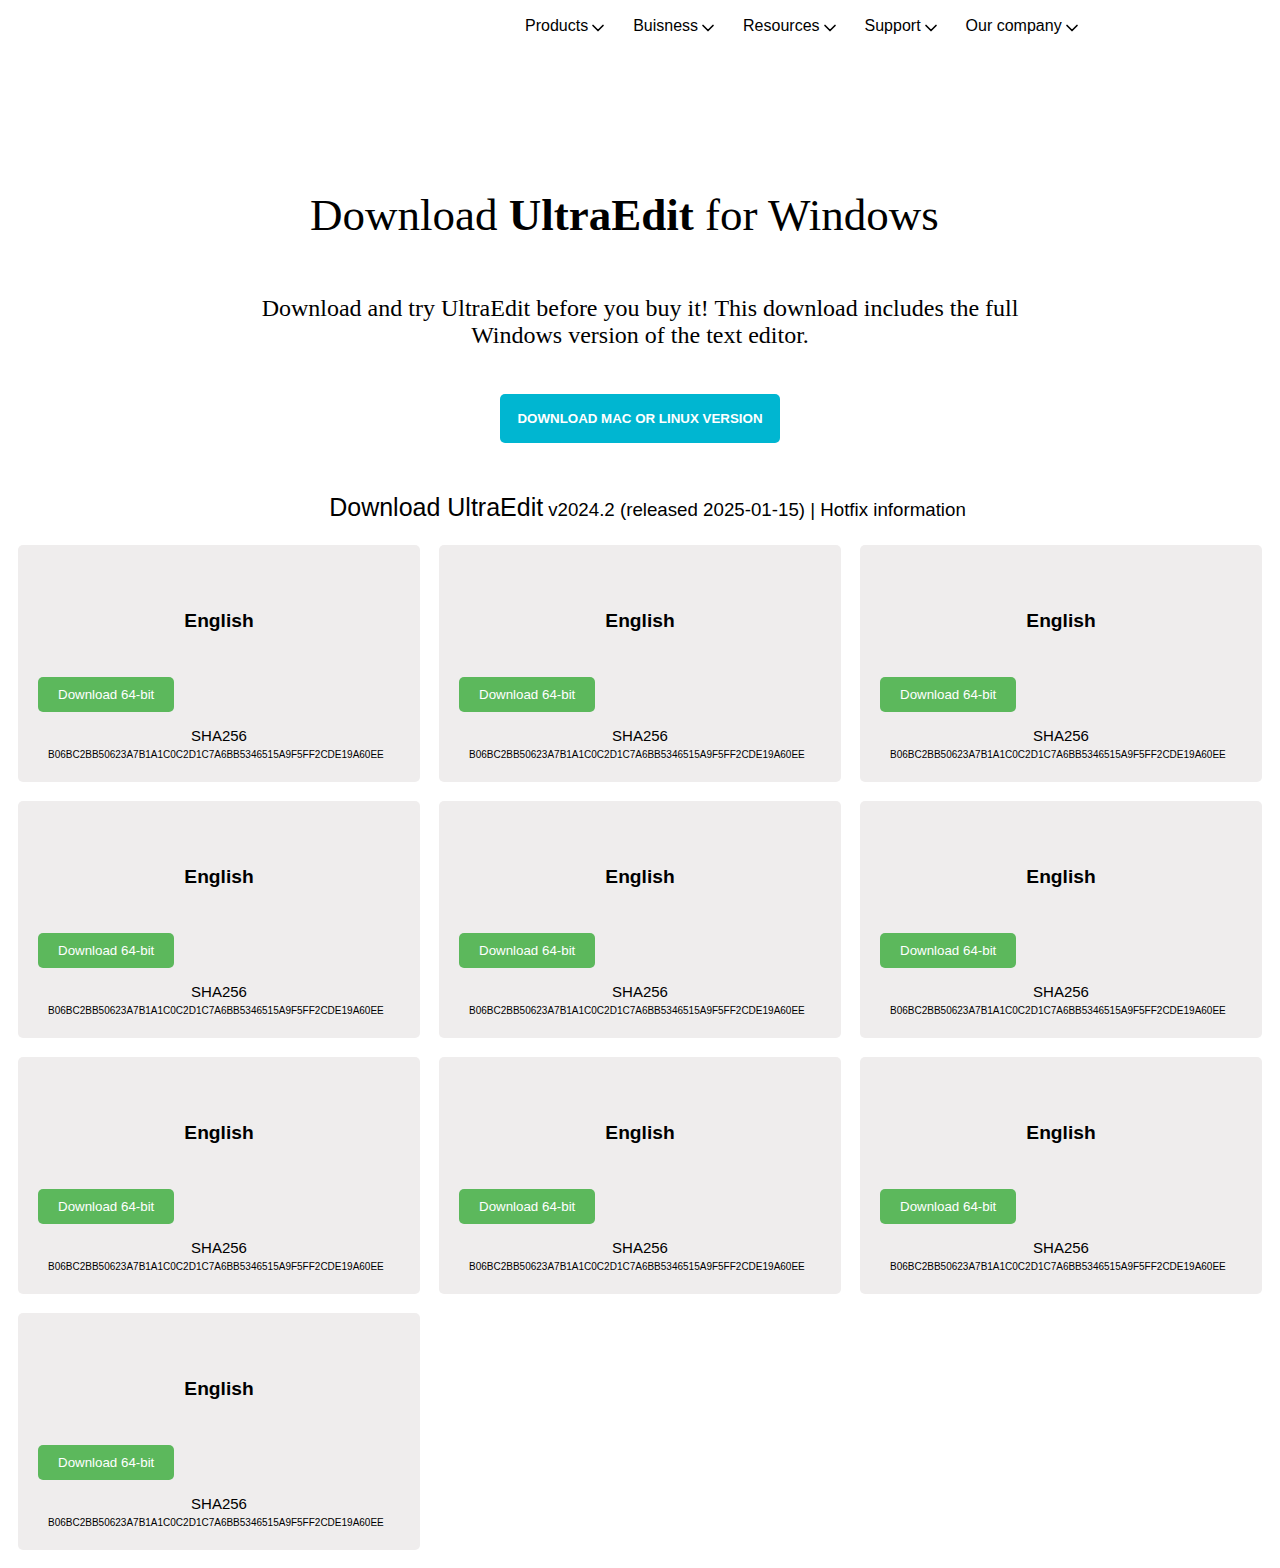
==== Flex and Grid CSS website/body.html @ b1448208 "Add files via upload" ====
<!DOCTYPE html>
<html lang="en">

<head>
    <meta charset="UTF-8">
    <meta name="viewport" content="width=device-width, initial-scale=1.0">
    <title>Download UltraEdit</title>
    <link rel="stylesheet" href="body.css">
</head>

<body>
    <nav>
        <div class="logo">
            <img src="https://www.ultraedit.com/wp-content/uploads/2023/01/Dark-logo.png" alt="">
        </div>
        <ul>
            <li>
                <div>Products</div>
                <span>
                    <svg width="20" height="30" viewBox="0 0 24 24" fill="none" xmlns="http://www.w3.org/2000/svg">
                        <path d="M6 9l6 6 6-6" stroke="black" stroke-width="2" stroke-linecap="round"
                            stroke-linejoin="round" />
                    </svg>
                </span>
            </li>
            <li>
                <div>Buisness</div><span>
                    <svg width="20" height="30" viewBox="0 0 24 24" fill="none" xmlns="http://www.w3.org/2000/svg">
                        <path d="M6 9l6 6 6-6" stroke="black" stroke-width="2" stroke-linecap="round"
                            stroke-linejoin="round" />
                    </svg>
                </span>
            </li>
            <li>
                <div>Resources</div><span>
                    <svg width="20" height="30" viewBox="0 0 24 24" fill="none" xmlns="http://www.w3.org/2000/svg">
                        <path d="M6 9l6 6 6-6" stroke="black" stroke-width="2" stroke-linecap="round"
                            stroke-linejoin="round" />
                    </svg>
                </span>
            </li>
            <li>
                <div>Support </div><span>
                    <svg width="20" height="30" viewBox="0 0 24 24" fill="none" xmlns="http://www.w3.org/2000/svg">
                        <path d="M6 9l6 6 6-6" stroke="black" stroke-width="2" stroke-linecap="round"
                            stroke-linejoin="round" />
                    </svg>
                </span>
            </li>
            <li>
                <div>Our company</div><span>
                    <svg width="20" height="30" viewBox="0 0 24 24" fill="none" xmlns="http://www.w3.org/2000/svg">
                        <path d="M6 9l6 6 6-6" stroke="black" stroke-width="2" stroke-linecap="round"
                            stroke-linejoin="round" />
                    </svg>
                </span>
            </li>
            <li>
                <div class="symbol">
                    <img src="https://www.ultraedit.com/wp-content/themes/Divi_Child/img/Lang.png" alt="">
                </div>
            </li>
        </ul>
    </nav>
    <h1>
        <div class="heading">
            Download <span class="UltraEdit">UltraEdit</span> for
            Windows
            <span class="review_image">
                <a href="https://www.producthunt.com/products/pixelforge/reviews" target="_blank">
                    <img src="https://www.ultraedit.com/wp-content/uploads/2022/10/Reviews.png" alt="">
                </a>
            </span>
        </div>
    </h1>
    <h2>
        <div class="description">
            <p>
                Download and try UltraEdit before you buy it! This download includes the full Windows version of the
                text editor.
            </p>
        </div>
        <div class="download"><button>DOWNLOAD MAC OR LINUX VERSION</button></div>
    </h2>
    <h3>
        <span class="logo">
            <img src="https://www.ultraedit.com/wp-content/uploads/2023/01/UE_logo_icon_white.png" alt="">
        </span>
        <span>
            <span>Download UltraEdit</span>v2024.2 (released 2025-01-15) | Hotfix information
        </span>
    </h3>
    <div class="grids">
        <div class="item item1">
            <div class="language">English</div>
            <button class="button">
                Download 64-bit
            </button>
            <div class="h">
                SHA256
            </div>
            <span class="h1">
                B06BC2BB50623A7B1A1C0C2D1C7A6BB5346515A9F5FF2CDE19A60EE
            </span>
        </div>
        <div class="item item2">
            <div class="language">English</div>
            <button class="button">
                Download 64-bit
            </button>
            <div class="h">
                SHA256
            </div>
            <span class="h1">
                B06BC2BB50623A7B1A1C0C2D1C7A6BB5346515A9F5FF2CDE19A60EE
            </span>
        </div>
        <div class="item item3">
            <div class="language">English</div>
            <button class="button">
                Download 64-bit
            </button>
            <div class="h">
                SHA256
            </div>
            <span class="h1">
                B06BC2BB50623A7B1A1C0C2D1C7A6BB5346515A9F5FF2CDE19A60EE
            </span>
        </div>
        <div class="item item4">
            <div class="language">English</div>
            <button class="button">
                Download 64-bit
            </button>
            <div class="h">
                SHA256
            </div>
            <span class="h1">
                B06BC2BB50623A7B1A1C0C2D1C7A6BB5346515A9F5FF2CDE19A60EE
            </span>
        </div>
        <div class="item item5">
            <div class="language">English</div>
            <button class="button">
                Download 64-bit
            </button>
            <div class="h">
                SHA256
            </div>
            <span class="h1">
                B06BC2BB50623A7B1A1C0C2D1C7A6BB5346515A9F5FF2CDE19A60EE
            </span>
        </div>
        <div class="item item6">
            <div class="language">English</div>
            <button class="button">
                Download 64-bit
            </button>
            <div class="h">
                SHA256
            </div>
            <span class="h1">
                B06BC2BB50623A7B1A1C0C2D1C7A6BB5346515A9F5FF2CDE19A60EE
            </span>
        </div>
        <div class="item item7">
            <div class="language">English</div>
            <button class="button">
                Download 64-bit
            </button>
            <div class="h">
                SHA256
            </div>
            <span class="h1">
                B06BC2BB50623A7B1A1C0C2D1C7A6BB5346515A9F5FF2CDE19A60EE
            </span>
        </div>
        <div class="item item8">
            <div class="language">English</div>
            <button class="button">
                Download 64-bit
            </button>
            <div class="h">
                SHA256
            </div>
            <span class="h1">
                B06BC2BB50623A7B1A1C0C2D1C7A6BB5346515A9F5FF2CDE19A60EE
            </span>
        </div>
        <div class="item item9">
            <div class="language">English</div>
            <button class="button">
                Download 64-bit
            </button>
            <div class="h">
                SHA256
            </div>
            <span class="h1">
                B06BC2BB50623A7B1A1C0C2D1C7A6BB5346515A9F5FF2CDE19A60EE
            </span>
        </div>
        <div class="item item10">
            <div class="language">English</div>
            <button class="button">
                Download 64-bit
            </button>
            <div class="h">
                SHA256
            </div>
            <span class="h1">
                B06BC2BB50623A7B1A1C0C2D1C7A6BB5346515A9F5FF2CDE19A60EE
            </span>
        </div>
    </div>
</body>

</html>
---- Flex and Grid CSS website/body.css ----
* {
    margin: 0;
    padding: 0;
}

h1 {
    margin-top: 15vh;
    display: flex;
    justify-content: center;
    align-content: center;
}

h1 .heading {
    text-align: center;
    font-size: 45px;
    font-family: 'Segoe UI';
    font-weight: 400;
    line-height: 1.5;

}

h1 .heading .UltraEdit {
    font-weight: 700;
}

h1 .heading .review_image {
    padding: 10px;
}

h2 .description,
h2 .download {
    display: flex;
    justify-content: center;
    align-items: center;
    margin: 5vh;
}

h2 p {
    text-align: center;
    font-family: 'Segoe UI';
    font-weight: 385;
    width: 60vw;

}

h2 .download button {
    border: none;
    padding: 17px;
    border-radius: 5px;
    background-color: rgb(0, 182, 209);
    color: white;
    font-weight: 700;

}

h2 .download button:hover {
    background-color: rgb(10, 163, 186);
    cursor: pointer;
    transition: 155ms;
}

h3 .logo img {
    height: 57px;
}

h3 {
    display: flex;
    justify-content: center;
    align-items: center;
}

h3 span {
    font-family: 'Segoe UI', Tahoma, Geneva, Verdana, sans-serif;
    font-weight: 375;
    padding: 5px;
}

h3 span span {
    font-size: 25px;
}

.grids {
    display: grid;
    grid-template-columns: repeat(auto-fit, minmax(350px, 1fr));
    gap: 19px;
    padding: 18px;


}

div .item {
    background-color: #efeded;
    font-family: 'Segoe UI', Tahoma, Geneva, Verdana, sans-serif;
    padding: 20px;
    place-items: center;
    border-radius: 5px;

}

.item .language {
    text-align: center;
    font-weight: 700;
    font-size: larger;
    margin: 5vh;
}

.item .button {
    text-align: center;
    border: none;
    background-color: #5cb85c;
    color: white;
    padding: 10px 20px;
    border-radius: 5px;
    margin: 0 0 15px 0;
}

.item .h {
    font-size: 15px;
}

.item .h1 {
    font-size: 10px;
    padding: 0 10px;
}

.item .button:hover {
    background-color: #52a552;
    transition: 155ms;
    cursor: pointer;
}

* {
    margin: 0;
    padding: 0;

}

nav .logo img {
    width: 134px;
}

nav {
    display: flex;
    position: sticky;
    top: 0;
    background-color: #ffffff;
    justify-content: space-around;
    align-items: center;
    margin-top: 5px;
}

nav ul {
    display: flex;
    gap: 20px;
}

nav ul li span {
    margin-top: 8px;

}

ul li {
    list-style: none;
    display: flex;
    align-items: center;
    cursor: pointer;
    font-family: 'Segoe UI', Tahoma, Geneva, Verdana, sans-serif;
    margin-left: 5px;


}
@media only screen and (max-width: 695px){
    nav li{
        display: none;
    }
    nav{
        justify-content: flex-start;
    }
    
}
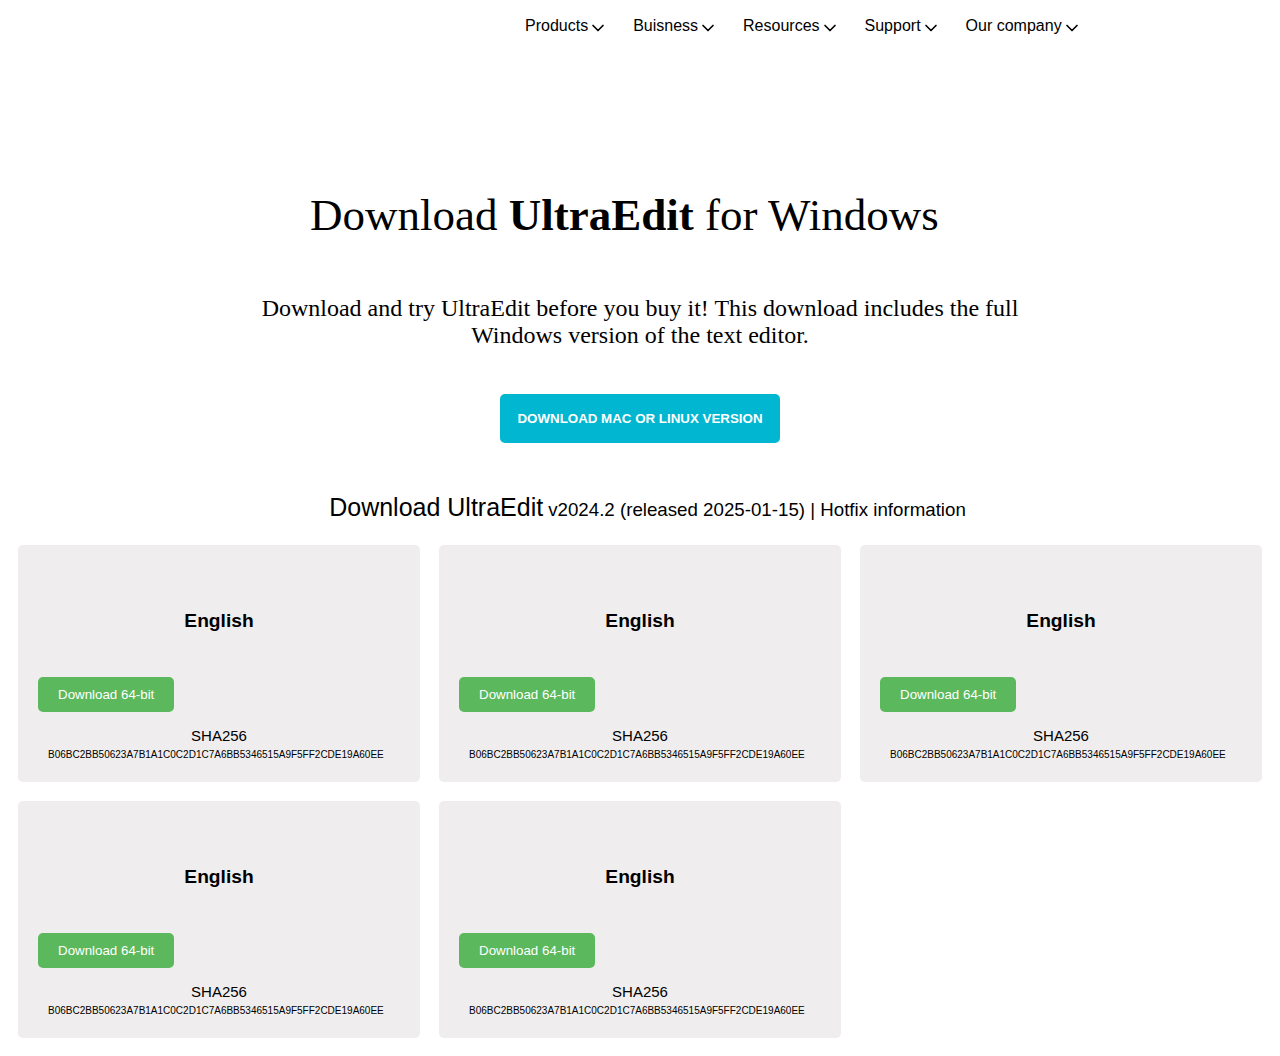
==== commit c8e63538: "Update" ====
--- a/Flex and Grid CSS website/body.html
+++ b/Flex and Grid CSS website/body.html
@@ -150,68 +150,8 @@
             <span class="h1">
                 B06BC2BB50623A7B1A1C0C2D1C7A6BB5346515A9F5FF2CDE19A60EE
             </span>
-        </div>
-        <div class="item item6">
-            <div class="language">English</div>
-            <button class="button">
-                Download 64-bit
-            </button>
-            <div class="h">
-                SHA256
-            </div>
-            <span class="h1">
-                B06BC2BB50623A7B1A1C0C2D1C7A6BB5346515A9F5FF2CDE19A60EE
-            </span>
-        </div>
-        <div class="item item7">
-            <div class="language">English</div>
-            <button class="button">
-                Download 64-bit
-            </button>
-            <div class="h">
-                SHA256
-            </div>
-            <span class="h1">
-                B06BC2BB50623A7B1A1C0C2D1C7A6BB5346515A9F5FF2CDE19A60EE
-            </span>
-        </div>
-        <div class="item item8">
-            <div class="language">English</div>
-            <button class="button">
-                Download 64-bit
-            </button>
-            <div class="h">
-                SHA256
-            </div>
-            <span class="h1">
-                B06BC2BB50623A7B1A1C0C2D1C7A6BB5346515A9F5FF2CDE19A60EE
-            </span>
-        </div>
-        <div class="item item9">
-            <div class="language">English</div>
-            <button class="button">
-                Download 64-bit
-            </button>
-            <div class="h">
-                SHA256
-            </div>
-            <span class="h1">
-                B06BC2BB50623A7B1A1C0C2D1C7A6BB5346515A9F5FF2CDE19A60EE
-            </span>
-        </div>
-        <div class="item item10">
-            <div class="language">English</div>
-            <button class="button">
-                Download 64-bit
-            </button>
-            <div class="h">
-                SHA256
-            </div>
-            <span class="h1">
-                B06BC2BB50623A7B1A1C0C2D1C7A6BB5346515A9F5FF2CDE19A60EE
-            </span>
-        </div>
+        </div>    
     </div>
 </body>
 
-</html>+</html>
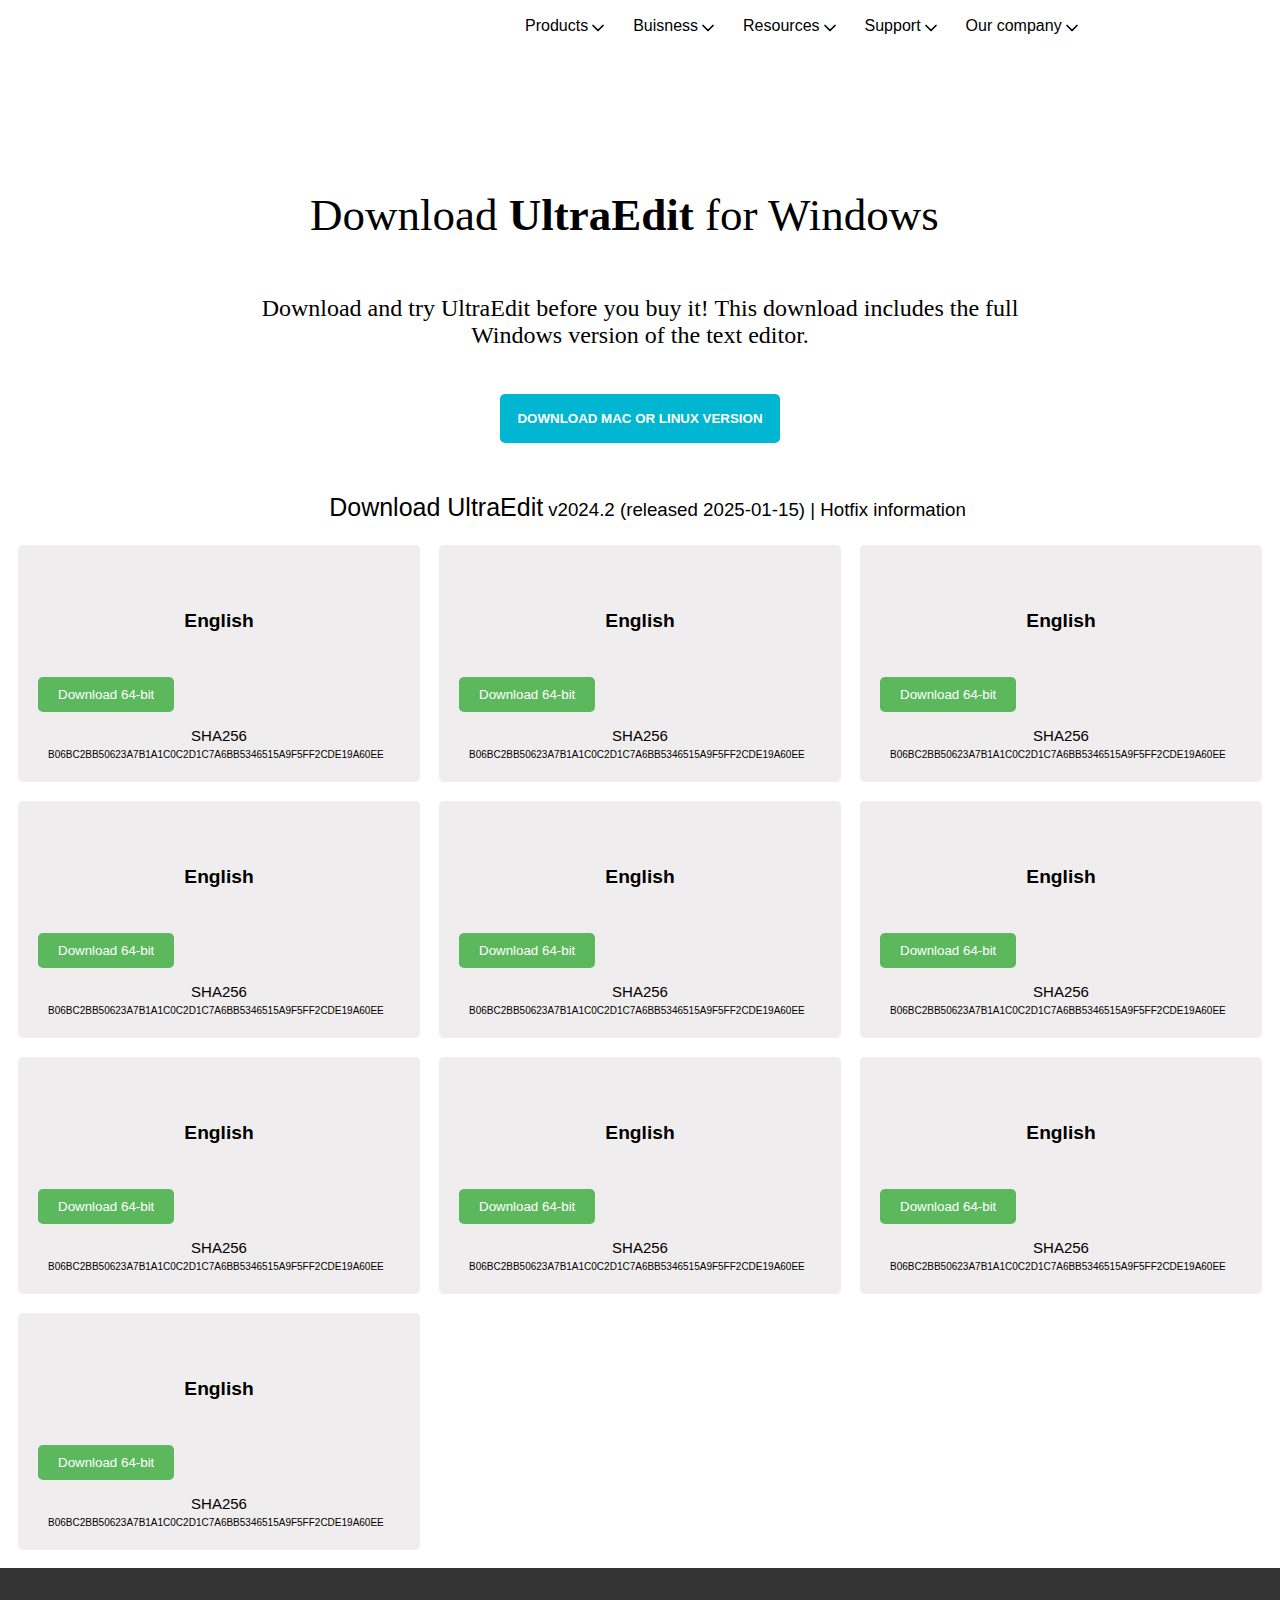
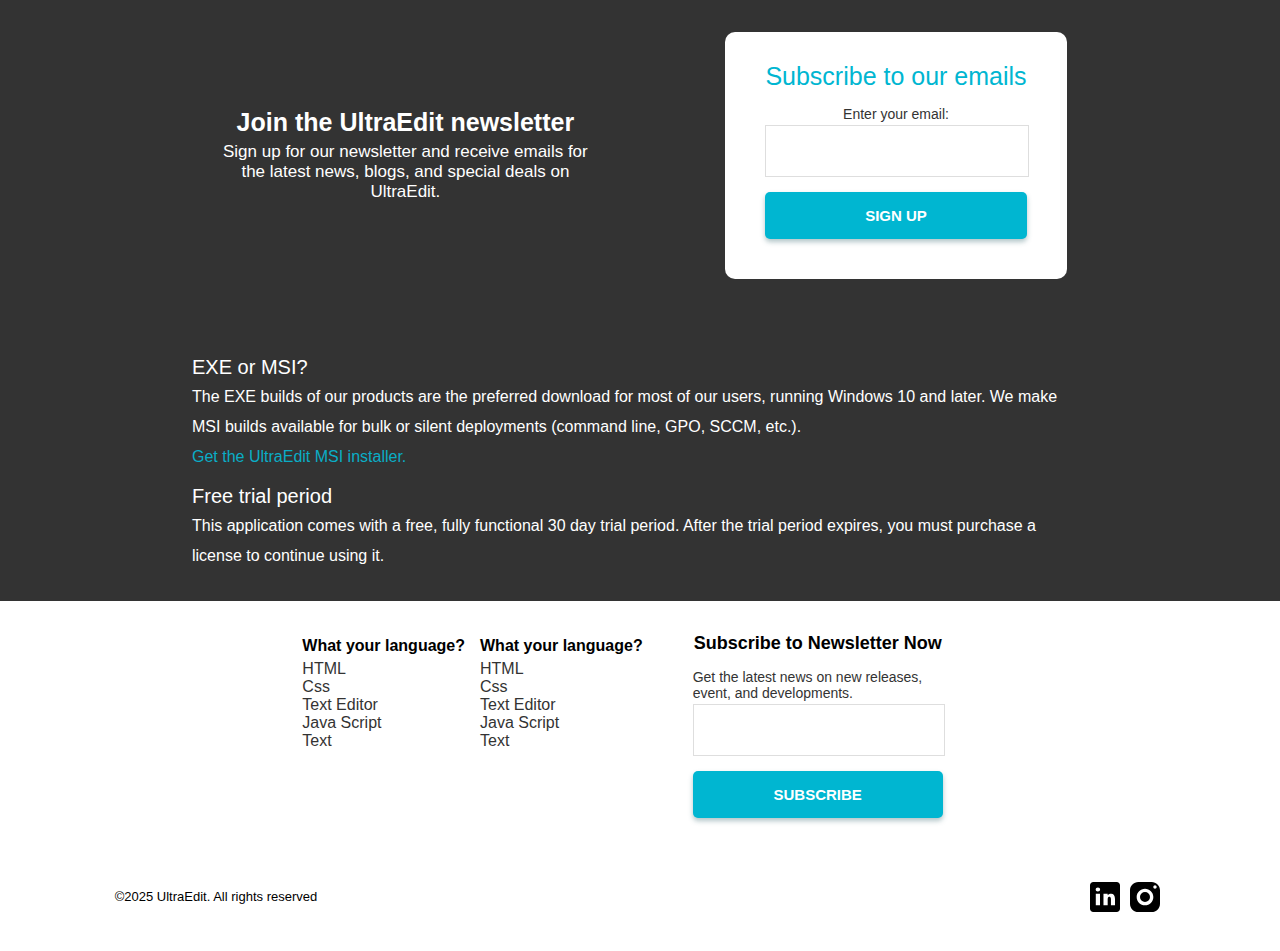
==== commit 325fd41f: "Update body.html" ====
--- a/Flex and Grid CSS website/body.html
+++ b/Flex and Grid CSS website/body.html
@@ -150,8 +150,165 @@
             <span class="h1">
                 B06BC2BB50623A7B1A1C0C2D1C7A6BB5346515A9F5FF2CDE19A60EE
             </span>
-        </div>    
+        </div>
+        <div class="item item6">
+            <div class="language">English</div>
+            <button class="button">
+                Download 64-bit
+            </button>
+            <div class="h">
+                SHA256
+            </div>
+            <span class="h1">
+                B06BC2BB50623A7B1A1C0C2D1C7A6BB5346515A9F5FF2CDE19A60EE
+            </span>
+        </div>
+        <div class="item item7">
+            <div class="language">English</div>
+            <button class="button">
+                Download 64-bit
+            </button>
+            <div class="h">
+                SHA256
+            </div>
+            <span class="h1">
+                B06BC2BB50623A7B1A1C0C2D1C7A6BB5346515A9F5FF2CDE19A60EE
+            </span>
+        </div>
+        <div class="item item8">
+            <div class="language">English</div>
+            <button class="button">
+                Download 64-bit
+            </button>
+            <div class="h">
+                SHA256
+            </div>
+            <span class="h1">
+                B06BC2BB50623A7B1A1C0C2D1C7A6BB5346515A9F5FF2CDE19A60EE
+            </span>
+        </div>
+        <div class="item item9">
+            <div class="language">English</div>
+            <button class="button">
+                Download 64-bit
+            </button>
+            <div class="h">
+                SHA256
+            </div>
+            <span class="h1">
+                B06BC2BB50623A7B1A1C0C2D1C7A6BB5346515A9F5FF2CDE19A60EE
+            </span>
+        </div>
+        <div class="item item10">
+            <div class="language">English</div>
+            <button class="button">
+                Download 64-bit
+            </button>
+            <div class="h">
+                SHA256
+            </div>
+            <span class="h1">
+                B06BC2BB50623A7B1A1C0C2D1C7A6BB5346515A9F5FF2CDE19A60EE
+            </span>
+        </div>
     </div>
+    <section class="sec1">
+        <div class="container">
+            <div class="container_p1">
+                <div class="msg">Join the UltraEdit newsletter</div>
+                <div class="signup">Sign up for our newsletter and receive emails for the latest news, blogs, and
+                    special deals on UltraEdit.</div>
+            </div>
+
+            <div class="container_p2">
+                <div class="subscribe">Subscribe to our emails</div>
+                <div class="enter">
+                    <div class="lab"><label for="email">Enter your email:</label></div>
+                    <input type="text" id="email">
+                </div>
+                <button class="signbtn">SIGN UP</button>
+            </div>
+        </div>
+        <div class="container1">
+            <div class="exe">
+                EXE or MSI?
+            </div>
+            <div class="desc_exe">
+                The EXE builds of our products are the preferred download for most of our users, running Windows 10 and
+                later.
+                We make MSI builds available for bulk or silent deployments (command line, GPO, SCCM, etc.).
+                <div class="getultra">
+                    <a href="https://playtictactoe.org/" target="_blank">Get the
+                        UltraEdit MSI installer.</a>
+
+                </div>
+            </div>
+            <div class="free">
+                Free trial period
+            </div>
+            <div class="desc_free">
+                This application comes with a free, fully functional 30 day trial period. After the trial period
+                expires, you must purchase a license to continue using it.
+            </div>
+        </div>
+    </section>
+    <footer>
+        <section class="foot">
+            <div class="list">
+                <ul>
+                    <li style="font-weight: 700; line-height: 29px;">What your language?</li>
+                    <a href="https://playtictactoe.org/" >
+                        <li>HTML</li>
+                        <li>Css</li>
+                        <li>Text Editor</li>
+                        <li>Java Script</li>
+                        <li>Text </li>
+                    </a>
+                </ul>
+            </div>
+            <div class="list">
+                <ul>
+                    <li style="font-weight: 700; line-height: 29px;"">What your language?</li>
+                    <a href="https://playtictactoe.org/" >
+                        <li>HTML</li>
+                        <li>Css</li>
+                        <li>Text Editor</li>
+                        <li>Java Script</li>
+                        <li>Text </li>
+                    </a>
+                </ul>
+            </div>
+            <div class="container_p2 news">
+                <div class="subscribe"">Subscribe to Newsletter Now
+                </div>
+                <div class="enter">
+                    <div class="lab"><label for="email">Get the latest news on new releases, event, and developments.</label></div>
+                    <input type="text" id="email">
+                </div>
+                <button class="signbtn">SUBSCRIBE</button>
+            </div>
+
+        </section>
+        <section class="final">
+            <div class="inclogo">
+                <img src="https://www.ultraedit.com/wp-content/uploads/2023/01/UE-Logo-1.webp" alt="">
+                <div class="text">
+                    ©2025 UltraEdit. All rights reserved
+                </div>
+            </div>
+            <div class="socials">
+                <a href="https://www.linkedin.com/">
+                    <svg xmlns="http://www.w3.org/2000/svg" x="0px" y="0px" width="100" height="100" viewBox="0 0 24 24">
+                        <path d="M19,3H5C3.895,3,3,3.895,3,5v14c0,1.105,0.895,2,2,2h14c1.105,0,2-0.895,2-2V5C21,3.895,20.105,3,19,3z M9,17H6.477v-7H9 V17z M7.694,8.717c-0.771,0-1.286-0.514-1.286-1.2s0.514-1.2,1.371-1.2c0.771,0,1.286,0.514,1.286,1.2S8.551,8.717,7.694,8.717z M18,17h-2.442v-3.826c0-1.058-0.651-1.302-0.895-1.302s-1.058,0.163-1.058,1.302c0,0.163,0,3.826,0,3.826h-2.523v-7h2.523v0.977 C13.93,10.407,14.581,10,15.802,10C17.023,10,18,10.977,18,13.174V17z"></path>
+                    </svg>
+                    <a>
+                <a href="https://www.instagram.com/">
+                    <svg xmlns="http://www.w3.org/2000/svg" x="0px" y="0px" width="100" height="100" viewBox="0 0 24 24">
+                        <path d="M 8 3 C 5.239 3 3 5.239 3 8 L 3 16 C 3 18.761 5.239 21 8 21 L 16 21 C 18.761 21 21 18.761 21 16 L 21 8 C 21 5.239 18.761 3 16 3 L 8 3 z M 18 5 C 18.552 5 19 5.448 19 6 C 19 6.552 18.552 7 18 7 C 17.448 7 17 6.552 17 6 C 17 5.448 17.448 5 18 5 z M 12 7 C 14.761 7 17 9.239 17 12 C 17 14.761 14.761 17 12 17 C 9.239 17 7 14.761 7 12 C 7 9.239 9.239 7 12 7 z M 12 9 A 3 3 0 0 0 9 12 A 3 3 0 0 0 12 15 A 3 3 0 0 0 15 12 A 3 3 0 0 0 12 9 z"></path>
+                    </svg>
+                </a>
+            </div>
+        </section>
+    </footer>
 </body>
-
 </html>
--- a/Flex and Grid CSS website/body.css
+++ b/Flex and Grid CSS website/body.css
@@ -177,4 +177,162 @@
         justify-content: flex-start;
     }
     
-}+    
+}
+.sec1{
+    background-color:#333 ;
+    color: #ffffff;
+    width: 100%;
+    font-family: 'Segoe UI', Tahoma, Geneva, Verdana, sans-serif;
+    display: flex;
+    flex-direction: column;
+}
+.container{
+    display: flex;
+    padding: 5vw 15vw;
+    gap: 10vw;
+    align-items: center;
+    justify-content: center;
+}
+.container_p1{
+    display: flex;
+    flex-direction: column;
+    max-width: 30vw;
+    text-align: center;
+    justify-content: center;
+    align-items: center;
+}
+.container_p1 .msg{
+    font-weight: 700;
+    font-size: 25px;
+    padding-bottom:5px ;
+}
+.container_p1 .signup{
+    font-size: 17px;
+}
+.container_p2{
+    display: flex;
+    flex-direction: column;
+    padding: 30px 40px 40px;
+    background-color: white;
+    border: none;
+    justify-content: center;
+    align-items: center;
+    row-gap: 15px;
+    border-radius: 10px;
+    color: #00b6d1;
+}
+.container_p2 .subscribe{
+    font-size: 25px;
+    text-align: center;
+}
+.container_p2 .enter{
+    color: black;
+    text-align: left;
+    width: 100%;
+    
+}
+div .lab{
+    text-align: center;
+    font-size: 14px;
+    color: #333;
+    margin-bottom: 3px;
+}
+
+#email{
+    width: 100%;
+    height: 50px;
+    border: 1px solid rgba(51, 51, 51, .16);
+}
+.signbtn{
+    background-color: #00b6d1;
+    padding: 15px;
+    border: none;
+    border-radius: 5px;
+    color: white;
+    font-weight: 550;
+    font-size: 15px;
+    width: 100%;
+    cursor: pointer;
+    box-shadow: 0px 3px 5px  #3a6c7463;
+}
+.signbtn:hover{
+    background-color: #0aadc6;
+    transition: 150ms;
+}
+.container1{
+    display: flex;
+    flex-direction: column;
+    padding: 0  15vw;
+    line-height: 30px;
+}
+.exe , .free{
+    font-size: 20px;
+    font-weight: 500;
+    padding-top: 9px;
+
+}
+.desc_exe a{
+    text-decoration: none;
+    color: #0aadc6;
+}
+.desc_free{
+    padding-bottom: 30px;
+}
+footer{
+    padding: 30px;
+    font-family: 'Segoe UI', Tahoma, Geneva, Verdana, sans-serif;
+
+}
+.foot{
+    display: flex;
+    flex-direction: row;
+    gap: 10px;
+    /* align-items: center; */
+    justify-content: center;
+
+}
+.foot a{
+    text-decoration: none;
+    color: #333;
+}
+.news{
+    padding-top: 2px;
+    max-width: 250px;
+}
+.news .subscribe{
+    color: black;
+    font-weight: 700;
+    font-size: 18px;
+
+}
+.news .lab{
+    text-align: left;
+}
+.final{
+    display: flex;
+    justify-content: center;
+    align-items: center;
+    gap: 60vw;
+}
+.inclogo{
+    font-size: 13px;
+}
+.inclogo img{
+    width: 195px;
+}
+.socials svg{
+    width: 40px;
+    height: 40px;
+    transition: transform 150ms;
+}
+.socials{
+    display: flex;
+    margin-top: 19px;
+
+}
+.socials svg:hover{
+    transform:scale(1.15);
+    
+}
+    
